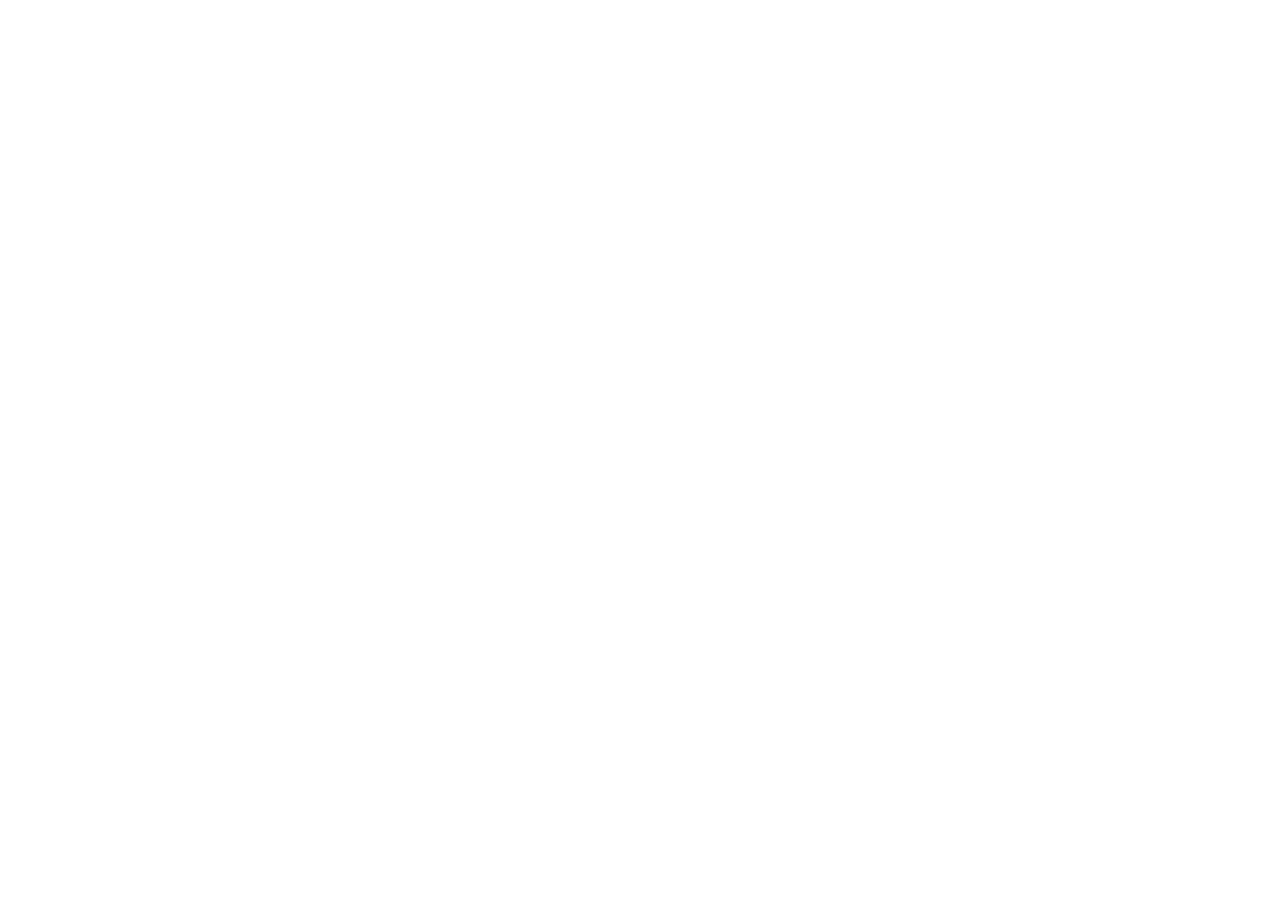
==== index.html @ 65987b78 "Added: starter files" ====
<!DOCTYPE html>
<html lang="en">
<head>
    <meta charset="UTF-8">
    <meta name="viewport" content="width=device-width, initial-scale=1.0">
    <title>Document</title>
    <link rel="stylesheet" href="./css/style.css">
</head>
<body>
    <script src="./index.js"></script>
</body>
</html>
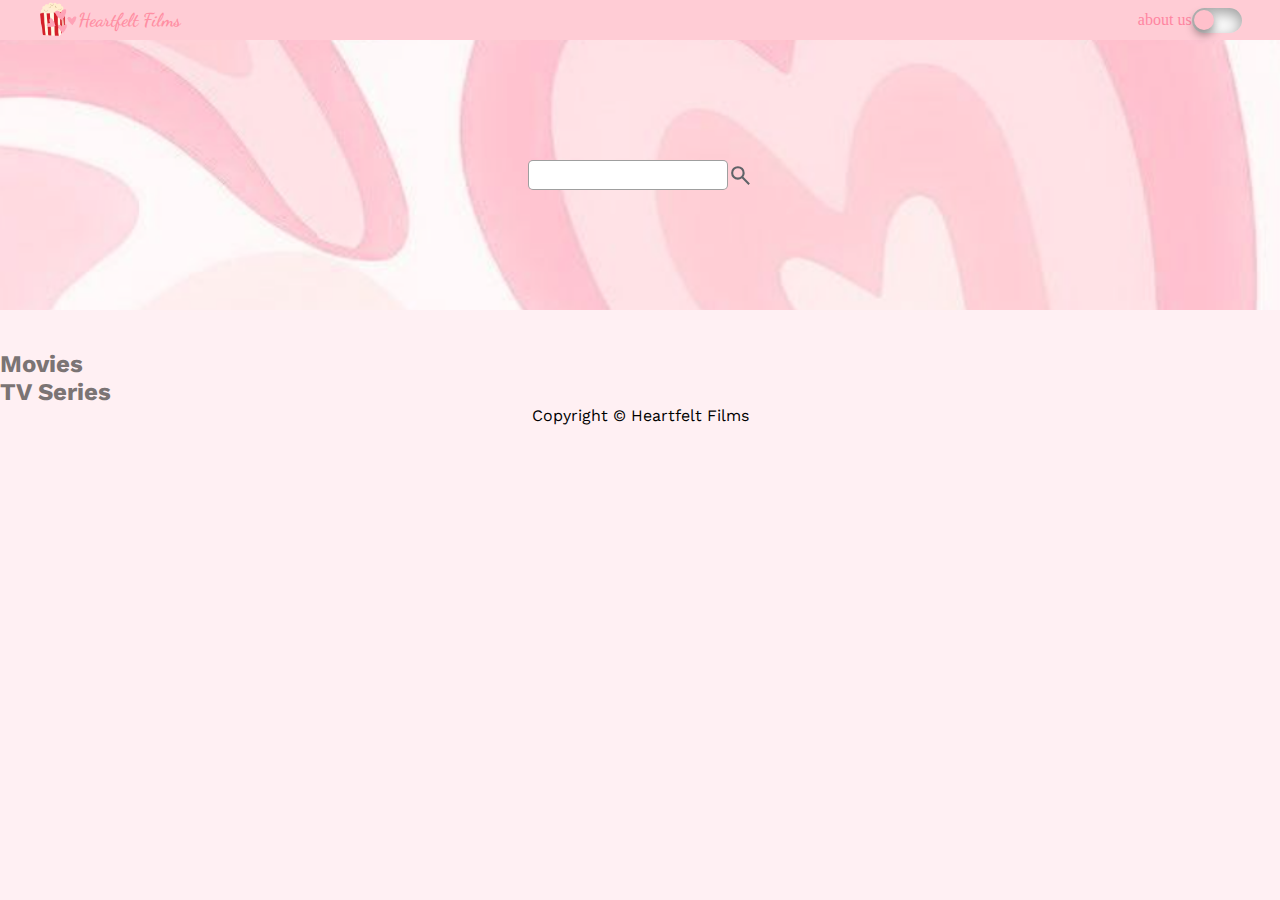
==== commit 3aa87b39: "Fetched: all data from API" ====
--- a/index.html
+++ b/index.html
@@ -5,8 +5,58 @@
     <meta name="viewport" content="width=device-width, initial-scale=1.0">
     <title>Document</title>
     <link rel="stylesheet" href="./css/style.css">
+    <!-- logo font -->
+    <link rel="preconnect" href="https://fonts.googleapis.com">
+    <link rel="preconnect" href="https://fonts.gstatic.com" crossorigin>
+    <link href="https://fonts.googleapis.com/css2?family=Dancing+Script:wght@400..700&family=Libre+Baskerville:ital,wght@0,400;0,700;1,400&display=swap" rel="stylesheet">
+
+    <!-- body font -->
+    <link rel="preconnect" href="https://fonts.googleapis.com">
+    <link rel="preconnect" href="https://fonts.gstatic.com" crossorigin>
+    <link href="https://fonts.googleapis.com/css2?family=Dancing+Script:wght@400..700&family=Libre+Baskerville:ital,wght@0,400;0,700;1,400&family=Work+Sans:ital,wght@0,100..900;1,100..900&display=swap" rel="stylesheet">
+
 </head>
-<body>
-    <script src="./index.js"></script>
+<body class="dark-mode">
+    <header>
+        <nav>
+            <div class=logo>
+                <img src="./assets/film2.png" alt="Heartfelt Films logo">
+                <h3>Heartfelt Films</h3>
+            </div>
+            <div class="nav">
+                <ul class="menu-list">
+                    <li><a href="./about.html">about us</a></li>
+                </ul>
+                <div class="switch">
+                    <input type="checkbox" id="dark-mode-toggle">
+                    <label for="dark-mode-toggle"></label>
+                </div>
+            </div>
+        </nav>
+    </header>
+    <main>
+        <div class="home">
+            <div class="search-bar">
+                <input id="search" type="search">
+                <svg class="search-icon" xmlns="http://www.w3.org/2000/svg" height="25px" viewBox="0 -960 960 960" width="25px" fill="#5f6368"><path d="M784-120 532-372q-30 24-69 38t-83 14q-109 0-184.5-75.5T120-580q0-109 75.5-184.5T380-840q109 0 184.5 75.5T640-580q0 44-14 83t-38 69l252 252-56 56ZM380-400q75 0 127.5-52.5T560-580q0-75-52.5-127.5T380-760q-75 0-127.5 52.5T200-580q0 75 52.5 127.5T380-400Z"/></svg>
+            </div>
+        </div>
+        <div class="movies">
+            <h2>Movies </h2>
+            <div class="movie-wrapper">
+                <!-- Movie cards go here -->
+            </div>
+        </div>
+        <div class="tvseries">
+            <h2>TV Series </h2>
+            <div class="series-wrapper">
+                <!-- TV series cards go here  -->
+            </div>
+        </div>
+    </main>
+    <footer>
+        <p>Copyright © Heartfelt Films </p>
+    </footer>
+    <script src="./js/index.js"></script>
 </body>
 </html>--- a/css/style.css
+++ b/css/style.css
@@ -0,0 +1,176 @@
+body header nav {
+  background-color: #ffccd5;
+  display: flex;
+  justify-content: space-between;
+  align-items: center;
+  padding: 0 3% 0 3%;
+}
+body header nav .logo {
+  display: flex;
+  align-items: center;
+  justify-content: center;
+}
+body header nav .logo img {
+  width: 40px;
+}
+body header nav .logo h3 {
+  font-family: "Dancing Script", cursive;
+  color: #ff8fa3;
+}
+body header nav .nav {
+  display: flex;
+  flex-direction: row;
+  align-items: center;
+  justify-content: space-around;
+  align-items: center;
+}
+body header nav .nav .menu-list {
+  list-style-type: none;
+}
+body header nav .nav .menu-list li a {
+  text-decoration: none;
+  color: #ff85a1;
+  transition: all 0.3s linear;
+}
+body header nav .nav .menu-list li a:hover {
+  cursor: pointer;
+  color: #949393;
+}
+body header nav .nav .switch label {
+  width: 50px;
+  height: 25px;
+  position: relative;
+  display: block;
+  background-color: white;
+  border-radius: 20px;
+  box-shadow: inset 0px 5px 15px rgba(0, 0, 0, 0.4), inset 0px -5px 15px rgba(255, 255, 255, 0.4);
+  cursor: pointer;
+  transition: all 0.3s linear;
+}
+body header nav .nav .switch label::after {
+  content: "";
+  width: 20px;
+  height: 20px;
+  position: absolute;
+  top: 2px;
+  left: 2px;
+  background-color: pink;
+  border-radius: 20px;
+  box-shadow: 0px 5px 10px rgba(0, 0, 0, 0.4);
+  transition: all 0.3s linear;
+}
+body header nav .nav .switch input {
+  width: 0;
+  height: 0;
+  display: none;
+}
+body header nav .nav .switch input:checked + label {
+  background: rgb(61, 59, 59);
+}
+body header nav .nav .switch input:checked + label::after {
+  left: 45px;
+  transform: translateX(-100%);
+  background-color: rgb(217, 70, 95);
+}
+
+body main .movies {
+  margin-top: 40px;
+}
+body main .movies h2 {
+  color: rgb(123, 116, 116);
+  font-family: "Work Sans", sans-serif;
+}
+body main .movies .movie-wrapper {
+  display: flex;
+  max-height: 500px;
+  overflow-x: auto;
+  scroll-behavior: smooth;
+}
+body main .movies .movie-wrapper::-webkit-scrollbar {
+  width: 0;
+}
+body main .movies .movie-wrapper .card {
+  padding: 0;
+  min-width: 200px;
+  margin-right: 10px;
+  height: 400px;
+  text-align: center;
+  background-color: pink;
+  transition: all 0.3s ease-in-out;
+  font-family: "Work Sans", sans-serif;
+}
+body main .movies .movie-wrapper .card img {
+  max-width: 200px;
+  object-fit: cover;
+}
+
+body main .tvseries h2 {
+  color: rgb(123, 116, 116);
+  font-family: "Work Sans", sans-serif;
+}
+body main .tvseries .series-wrapper {
+  display: flex;
+  max-height: 500px;
+  overflow-x: auto;
+  scroll-behavior: smooth;
+}
+body main .tvseries .series-wrapper::-webkit-scrollbar {
+  width: 0;
+}
+body main .tvseries .series-wrapper .card {
+  padding: 0;
+  min-width: 200px;
+  margin-right: 10px;
+  height: 400px;
+  text-align: center;
+  background-color: pink;
+  transition: all 0.3s ease-in-out;
+  font-family: "Work Sans", sans-serif;
+}
+body main .tvseries .series-wrapper .card img {
+  max-width: 200px;
+  object-fit: cover;
+}
+
+* {
+  box-sizing: border-box;
+  margin: 0;
+  padding: 0;
+}
+
+html {
+  scroll-behavior: smooth;
+}
+html body {
+  background-color: #fff0f3;
+  width: 100%;
+}
+html body .home {
+  display: flex;
+  align-items: center;
+  height: 30vh;
+  justify-content: center;
+  background-image: url("../assets/hearts.png");
+  background-size: cover;
+  background-repeat: no-repeat;
+  background-attachment: fixed;
+}
+html body .home .search-bar {
+  display: flex;
+  align-items: center;
+}
+html body .home .search-bar svg:hover {
+  cursor: pointer;
+}
+html body .home .search-bar input {
+  width: 200px;
+  border: 1px solid rgba(128, 128, 128, 0.756);
+  border-radius: 5px;
+  height: 30px;
+}
+html body footer {
+  text-align: center;
+  font-family: "Work Sans", sans-serif;
+}
+
+/*# sourceMappingURL=style.css.map */
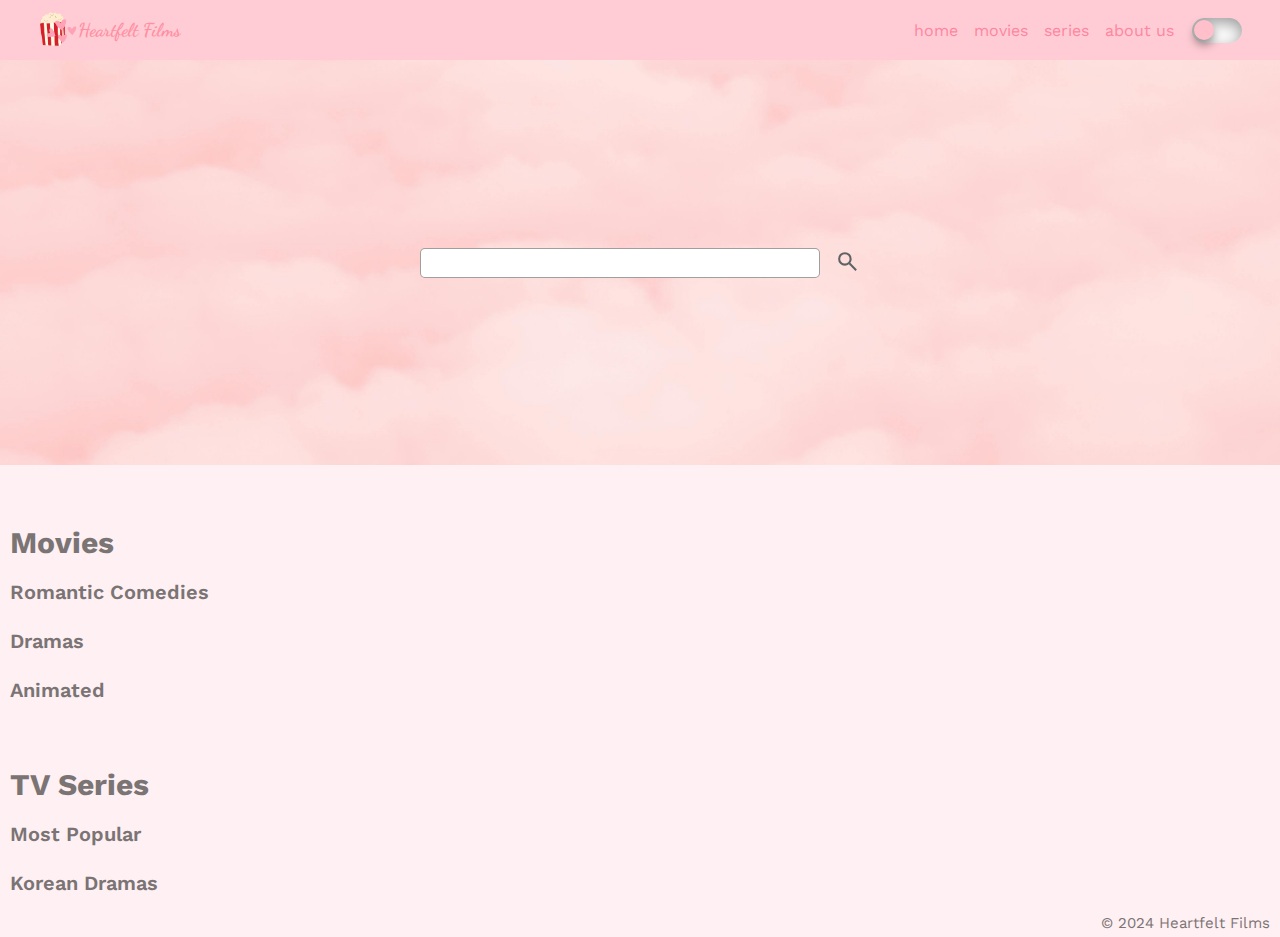
==== commit b9cc0c42: "finished website" ====
--- a/index.html
+++ b/index.html
@@ -3,8 +3,10 @@
 <head>
     <meta charset="UTF-8">
     <meta name="viewport" content="width=device-width, initial-scale=1.0">
-    <title>Document</title>
+    <title>Home page of Heartfelt Films</title>
     <link rel="stylesheet" href="./css/style.css">
+    <link rel="icon" type="image/x-icon" href="./assets/film2.png">
+
     <!-- logo font -->
     <link rel="preconnect" href="https://fonts.googleapis.com">
     <link rel="preconnect" href="https://fonts.gstatic.com" crossorigin>
@@ -16,46 +18,71 @@
     <link href="https://fonts.googleapis.com/css2?family=Dancing+Script:wght@400..700&family=Libre+Baskerville:ital,wght@0,400;0,700;1,400&family=Work+Sans:ital,wght@0,100..900;1,100..900&display=swap" rel="stylesheet">
 
 </head>
-<body class="dark-mode">
+<body>
     <header>
         <nav>
-            <div class=logo>
+            <a href="./index.html"><div class=logo>
                 <img src="./assets/film2.png" alt="Heartfelt Films logo">
                 <h3>Heartfelt Films</h3>
-            </div>
+            </div></a>
             <div class="nav">
                 <ul class="menu-list">
+                    <li><a href="./index.html">home</a></li>
+                    <li><a href="#movie">movies</a></li>
+                    <li><a href="#series">series</a></li>
                     <li><a href="./about.html">about us</a></li>
+                    <svg class="close-btn" onclick="closemenu()" xmlns="http://www.w3.org/2000/svg" height="24px" viewBox="0 -960 960 960" width="24px" fill="#ff85a1"><path d="m256-200-56-56 224-224-224-224 56-56 224 224 224-224 56 56-224 224 224 224-56 56-224-224-224 224Z"/></svg>
                 </ul>
                 <div class="switch">
                     <input type="checkbox" id="dark-mode-toggle">
                     <label for="dark-mode-toggle"></label>
                 </div>
+                <svg class="toggle-btn" onclick="openmenu()" xmlns="http://www.w3.org/2000/svg" height="24px" viewBox="0 -960 960 960" width="24px" fill="#ff85a1"><path d="M120-240v-80h720v80H120Zm0-200v-80h720v80H120Zm0-200v-80h720v80H120Z"/></svg>
             </div>
         </nav>
     </header>
     <main>
         <div class="home">
             <div class="search-bar">
-                <input id="search" type="search">
-                <svg class="search-icon" xmlns="http://www.w3.org/2000/svg" height="25px" viewBox="0 -960 960 960" width="25px" fill="#5f6368"><path d="M784-120 532-372q-30 24-69 38t-83 14q-109 0-184.5-75.5T120-580q0-109 75.5-184.5T380-840q109 0 184.5 75.5T640-580q0 44-14 83t-38 69l252 252-56 56ZM380-400q75 0 127.5-52.5T560-580q0-75-52.5-127.5T380-760q-75 0-127.5 52.5T200-580q0 75 52.5 127.5T380-400Z"/></svg>
+                <form action="./search.html" method="GET" enctype="multipart/form-data">
+                    <input id="search" name="search" type="search" required>
+                    <!-- <a href="./search.html"> -->
+                        <button type="submit">
+                            <svg class="search-icon" xmlns="http://www.w3.org/2000/svg" height="25px" viewBox="0 -960 960 960" width="25px" fill="#5f6368"><path d="M784-120 532-372q-30 24-69 38t-83 14q-109 0-184.5-75.5T120-580q0-109 75.5-184.5T380-840q109 0 184.5 75.5T640-580q0 44-14 83t-38 69l252 252-56 56ZM380-400q75 0 127.5-52.5T560-580q0-75-52.5-127.5T380-760q-75 0-127.5 52.5T200-580q0 75 52.5 127.5T380-400Z"/></svg>
+                        </button>
+                    <!-- </a> -->
+                </form>
             </div>
         </div>
-        <div class="movies">
+        <div id="movie" class="movies">
             <h2>Movies </h2>
+            <h4>Romantic Comedies</h4>
+            <div class="movie-two">
+                <!-- RomCom cards go here -->
+            </div>
+            <h4>Dramas</h4>
             <div class="movie-wrapper">
-                <!-- Movie cards go here -->
+                <!-- Roamnce and Drama go here -->
+            </div>
+            <h4>Animated</h4>
+            <div class="movie-three">
+                 <!-- Animated romatinc movies go here --> 
             </div>
         </div>
-        <div class="tvseries">
+        <div id="series" class="tvseries">
             <h2>TV Series </h2>
+            <h4>Most Popular</h4>
             <div class="series-wrapper">
                 <!-- TV series cards go here  -->
+            </div>
+            <h4>Korean Dramas</h4>
+            <div class="series-two">
+                <!-- KDRAMAS cards go here -->
             </div>
         </div>
     </main>
     <footer>
-        <p>Copyright © Heartfelt Films </p>
+        <p>© 2024 Heartfelt Films </p>
     </footer>
     <script src="./js/index.js"></script>
 </body>
--- a/css/style.css
+++ b/css/style.css
@@ -1,9 +1,17 @@
+body header {
+  position: sticky;
+  top: 0;
+}
 body header nav {
   background-color: #ffccd5;
   display: flex;
   justify-content: space-between;
   align-items: center;
   padding: 0 3% 0 3%;
+  height: 50px;
+}
+body header nav a {
+  text-decoration: none;
 }
 body header nav .logo {
   display: flex;
@@ -23,11 +31,18 @@
   align-items: center;
   justify-content: space-around;
   align-items: center;
+  gap: 10px;
 }
 body header nav .nav .menu-list {
   list-style-type: none;
+  display: flex;
+  align-items: center;
+}
+body header nav .nav .menu-list li {
+  margin: 0.5em;
 }
 body header nav .nav .menu-list li a {
+  font-family: "Work Sans", sans-serif;
   text-decoration: none;
   color: #ff85a1;
   transition: all 0.3s linear;
@@ -72,17 +87,74 @@
   transform: translateX(-100%);
   background-color: rgb(217, 70, 95);
 }
-
+body header nav .toggle-btn {
+  display: none;
+}
+body header nav .close-btn {
+  display: none;
+}
+
+@media only screen and (max-width: 768px) {
+  body header nav .nav .menu-list {
+    background: rgba(255, 204, 213, 0.968627451);
+    position: fixed;
+    top: 0;
+    z-index: 2;
+    right: -200px;
+    width: 150px;
+    height: 100vh;
+    display: flex;
+    flex-direction: column;
+    align-items: start;
+    justify-content: start;
+    padding-top: 80px;
+    padding-left: 20px;
+    transition: right 0.5s ease-in-out;
+  }
+  body header nav .nav .menu-list li {
+    margin-bottom: 10px;
+  }
+  body header nav .close-btn {
+    display: block;
+    position: absolute;
+    top: 25px;
+    left: 25px;
+    cursor: pointer;
+  }
+  body header nav .toggle-btn {
+    display: block;
+    width: 30px;
+    height: 30px;
+  }
+  .darkmode header nav .nav .menu-list {
+    background-color: #89023e;
+  }
+}
+@media only screen and (min-width: 768px) {
+  body header nav {
+    height: 60px;
+  }
+}
 body main .movies {
-  margin-top: 40px;
+  margin: 0 10px 0 10px;
+  padding-top: 60px;
 }
 body main .movies h2 {
   color: rgb(123, 116, 116);
   font-family: "Work Sans", sans-serif;
+  font-size: 30px;
+  margin-left: 0;
+}
+body main .movies h4 {
+  color: rgb(123, 116, 116);
+  font-family: "Work Sans", sans-serif;
+  font-weight: 600;
+  font-size: 20px;
+  margin: 20px 0 5px 0;
 }
 body main .movies .movie-wrapper {
   display: flex;
-  max-height: 500px;
+  gap: 10px;
   overflow-x: auto;
   scroll-behavior: smooth;
 }
@@ -90,46 +162,325 @@
   width: 0;
 }
 body main .movies .movie-wrapper .card {
+  border-radius: 8px;
   padding: 0;
   min-width: 200px;
-  margin-right: 10px;
-  height: 400px;
+  height: 380px;
   text-align: center;
   background-color: pink;
   transition: all 0.3s ease-in-out;
   font-family: "Work Sans", sans-serif;
 }
 body main .movies .movie-wrapper .card img {
+  border-radius: 8px;
   max-width: 200px;
   object-fit: cover;
 }
-
+body main .movies .movie-wrapper .card .movie-title {
+  display: flex;
+  align-items: center;
+  justify-content: center;
+  height: 18%;
+}
+body main .movies .movie-two {
+  display: flex;
+  gap: 10px;
+  overflow-x: auto;
+  scroll-behavior: smooth;
+}
+body main .movies .movie-two::-webkit-scrollbar {
+  width: 0;
+}
+body main .movies .movie-two .card {
+  border-radius: 8px;
+  padding: 0;
+  min-width: 200px;
+  height: 380px;
+  text-align: center;
+  background-color: pink;
+  transition: all 0.3s ease-in-out;
+  font-family: "Work Sans", sans-serif;
+}
+body main .movies .movie-two .card img {
+  border-radius: 8px;
+  max-width: 200px;
+  object-fit: cover;
+}
+body main .movies .movie-two .card .movie-title {
+  display: flex;
+  align-items: center;
+  justify-content: center;
+  height: 18%;
+}
+body main .movies .movie-three {
+  display: flex;
+  gap: 10px;
+  overflow-x: auto;
+  scroll-behavior: smooth;
+}
+body main .movies .movie-three::-webkit-scrollbar {
+  width: 0;
+}
+body main .movies .movie-three .card {
+  border-radius: 8px;
+  padding: 0;
+  min-width: 200px;
+  height: 380px;
+  text-align: center;
+  background-color: pink;
+  transition: all 0.3s ease-in-out;
+  font-family: "Work Sans", sans-serif;
+}
+body main .movies .movie-three .card img {
+  border-radius: 8px;
+  max-width: 200px;
+  object-fit: cover;
+}
+body main .movies .movie-three .card .movie-title {
+  display: flex;
+  align-items: center;
+  justify-content: center;
+  height: 18%;
+}
+
+body main .tvseries {
+  margin: 0px 10px 0 10px;
+  padding-top: 60px;
+}
 body main .tvseries h2 {
   color: rgb(123, 116, 116);
   font-family: "Work Sans", sans-serif;
+  font-size: 30px;
+}
+body main .tvseries h4 {
+  color: rgb(123, 116, 116);
+  font-family: "Work Sans", sans-serif;
+  font-weight: 600;
+  font-size: 20px;
+  margin: 20px 0 5px 0;
 }
 body main .tvseries .series-wrapper {
   display: flex;
-  max-height: 500px;
   overflow-x: auto;
   scroll-behavior: smooth;
+  gap: 10px;
 }
 body main .tvseries .series-wrapper::-webkit-scrollbar {
   width: 0;
 }
 body main .tvseries .series-wrapper .card {
+  border-radius: 10px;
   padding: 0;
   min-width: 200px;
-  margin-right: 10px;
-  height: 400px;
+  height: 380px;
   text-align: center;
   background-color: pink;
   transition: all 0.3s ease-in-out;
   font-family: "Work Sans", sans-serif;
 }
 body main .tvseries .series-wrapper .card img {
+  border-radius: 10px;
   max-width: 200px;
   object-fit: cover;
+}
+body main .tvseries .series-wrapper .card .serie-title {
+  display: flex;
+  align-items: center;
+  justify-content: center;
+  height: 18%;
+}
+body main .tvseries .series-two {
+  display: flex;
+  overflow-x: auto;
+  scroll-behavior: smooth;
+  gap: 10px;
+}
+body main .tvseries .series-two::-webkit-scrollbar {
+  width: 0;
+}
+body main .tvseries .series-two .card {
+  border-radius: 8px;
+  padding: 0;
+  min-width: 200px;
+  height: 380px;
+  text-align: center;
+  background-color: pink;
+  transition: all 0.3s ease-in-out;
+  font-family: "Work Sans", sans-serif;
+}
+body main .tvseries .series-two .card img {
+  border-radius: 8px;
+  max-width: 200px;
+  object-fit: cover;
+}
+body main .tvseries .series-two .card .serie-title {
+  display: flex;
+  align-items: center;
+  justify-content: center;
+  height: 18%;
+}
+
+body main {
+  font-family: "Work Sans", sans-serif;
+  color: rgb(123, 116, 116);
+}
+body main .about-container {
+  margin-top: 40px;
+  display: flex;
+  flex-direction: column;
+  align-items: center;
+  justify-content: space-evenly;
+}
+body main .about-container .image img {
+  max-width: 200px;
+}
+body main .about-container .content {
+  width: 300px;
+  text-align: justify;
+}
+body main .about-container .content h1 {
+  margin-bottom: 10px;
+  text-align: center;
+  color: rgb(96, 94, 94);
+}
+body main .about-box {
+  padding: 0 30px 0 30px;
+  margin-top: 40px;
+}
+body main .about-box h2 {
+  color: rgb(96, 94, 94);
+  margin-bottom: 10px;
+}
+body main .about-box ul {
+  padding-left: 20px;
+}
+body main .about-box ul li {
+  margin-bottom: 10px;
+}
+body main .about-box p {
+  text-align: justify;
+}
+body main #heart {
+  display: flex;
+  align-items: center;
+  justify-content: center;
+}
+body main #heart img {
+  display: block;
+  margin: auto;
+  max-width: 300px;
+}
+
+@media only screen and (min-width: 760px) {
+  body main .about-container {
+    flex-direction: row;
+    align-items: center;
+    justify-content: space-evenly;
+  }
+  body main .about-container .content {
+    width: 500px;
+  }
+  body main .about-box {
+    padding: 0 10% 0 10%;
+  }
+}
+body .container {
+  display: flex;
+  align-items: center;
+  justify-content: center;
+}
+body .container .box {
+  margin-top: 30px;
+  display: grid;
+  gap: 10px;
+  grid-template-columns: repeat(2, 1fr);
+}
+body .container .box .search-card {
+  padding: 0;
+  text-align: center;
+  background-color: pink;
+  width: 160px;
+  height: 290px;
+}
+body .container .box .search-card img {
+  max-width: 160px;
+  object-fit: cover;
+}
+
+@media only screen and (min-width: 760px) {
+  body .container .box {
+    grid-template-columns: repeat(3, 1fr);
+    gap: 20px;
+  }
+  body .container .box .search-card {
+    border-radius: 8px;
+    padding: 0;
+    text-align: center;
+    background-color: pink;
+    width: 200px;
+    height: 370px;
+  }
+  body .container .box .search-card img {
+    max-width: 200px;
+    border-radius: 8px;
+    object-fit: cover;
+  }
+  body .container .box .search-card .movie-title {
+    display: flex;
+    align-items: center;
+    justify-content: center;
+    height: 18%;
+  }
+}
+@media only screen and (min-width: 1000px) {
+  body .container .box {
+    grid-template-columns: repeat(4, 1fr);
+    gap: 30px;
+  }
+}
+@media only screen and (min-width: 1400px) {
+  body .container .box {
+    grid-template-columns: repeat(5, 1fr);
+    gap: 50px;
+  }
+}
+.overlay {
+  position: fixed;
+  top: 0;
+  left: 0;
+  display: grid;
+  place-items: center;
+  width: 100vw;
+  height: 100vh;
+  background-color: rgba(0, 0, 0, 0.8);
+}
+
+.modal {
+  display: flex;
+  flex-direction: column;
+  gap: 1rem;
+  max-width: 350px;
+  width: 100%;
+  padding: 2rem;
+  background-color: #fff0f3;
+  text-align: justify;
+  border-radius: 10px;
+}
+.modal img {
+  border-radius: 8px;
+}
+
+.modal button {
+  padding: 0.5rem;
+  background-color: #c5c5c5;
+  border: none;
+  border-radius: 30px;
+  cursor: pointer;
+  transition: all 0.3s linear;
+}
+
+.modal button:hover {
+  background-color: #949393;
 }
 
 * {
@@ -148,29 +499,124 @@
 html body .home {
   display: flex;
   align-items: center;
-  height: 30vh;
-  justify-content: center;
-  background-image: url("../assets/hearts.png");
+  height: 45vh;
+  justify-content: center;
+  background-image: url("../assets/cloud.jpg");
   background-size: cover;
   background-repeat: no-repeat;
   background-attachment: fixed;
 }
-html body .home .search-bar {
-  display: flex;
-  align-items: center;
-}
-html body .home .search-bar svg:hover {
+html body .home .search-bar form {
+  display: flex;
+  align-items: center;
+  gap: 15px;
+}
+html body .home .search-bar form button {
+  border: none;
+  background-color: transparent;
+}
+html body .home .search-bar form button svg:hover {
   cursor: pointer;
 }
-html body .home .search-bar input {
-  width: 200px;
+html body .home .search-bar form input {
+  width: 250px;
   border: 1px solid rgba(128, 128, 128, 0.756);
   border-radius: 5px;
   height: 30px;
+  padding: 10px;
+  font-family: "Work Sans", sans-serif;
 }
 html body footer {
-  text-align: center;
-  font-family: "Work Sans", sans-serif;
+  display: flex;
+  align-items: end;
+  justify-content: end;
+  margin-right: 10px;
+  margin-bottom: 5px;
+  height: 2rem;
+  font-size: 10px;
+  text-align: center;
+  font-family: "Work Sans", sans-serif;
+  color: rgb(123, 116, 116);
+}
+
+.dark-mode {
+  background-color: #30343f;
+}
+.dark-mode header nav {
+  background-color: #880d1e;
+}
+.dark-mode header nav .logo h3 {
+  color: #30343f;
+}
+.dark-mode header nav .nav ul li a {
+  color: #1b2021;
+}
+.dark-mode header nav .nav ul li a:hover {
+  color: #30343f;
+}
+.dark-mode main .home {
+  background-image: url("../assets/grey.jpg");
+}
+.dark-mode main .home .search-bar input {
+  border: 1px solid #dd2d4a;
+}
+.dark-mode main .home .search-bar svg {
+  fill: #dd2d4a;
+}
+.dark-mode main .movies h2 {
+  color: rgb(238, 230, 230);
+}
+.dark-mode main .movies h4 {
+  color: rgb(238, 230, 230);
+}
+.dark-mode main .movies .movie-two .card {
+  background-color: #89023e;
+}
+.dark-mode main .movies .movie-three .card {
+  background-color: #89023e;
+}
+.dark-mode main .movies .movie-wrapper .card {
+  background-color: #89023e;
+}
+.dark-mode main .tvseries h2 {
+  color: rgb(238, 230, 230);
+}
+.dark-mode main .tvseries h4 {
+  color: rgb(238, 230, 230);
+}
+.dark-mode main .tvseries .series-wrapper .card {
+  background-color: #89023e;
+}
+.dark-mode main .tvseries .series-two .card {
+  background-color: #89023e;
+}
+.dark-mode footer p {
+  color: rgb(238, 230, 230);
+}
+.dark-mode::-webkit-scrollbar {
+  width: 12px;
+}
+.dark-mode::-webkit-scrollbar-thumb {
+  background-color: #89023e;
+  border-radius: 20px;
+}
+
+body::-webkit-scrollbar {
+  width: 12px;
+}
+
+body::-webkit-scrollbar-thumb {
+  background-color: pink;
+  border-radius: 20px;
+}
+
+@media only screen and (min-width: 760px) {
+  body main .home .search-bar form input {
+    width: 400px;
+  }
+  body footer p {
+    font-size: 15px;
+  }
 }
 
 /*# sourceMappingURL=style.css.map */
